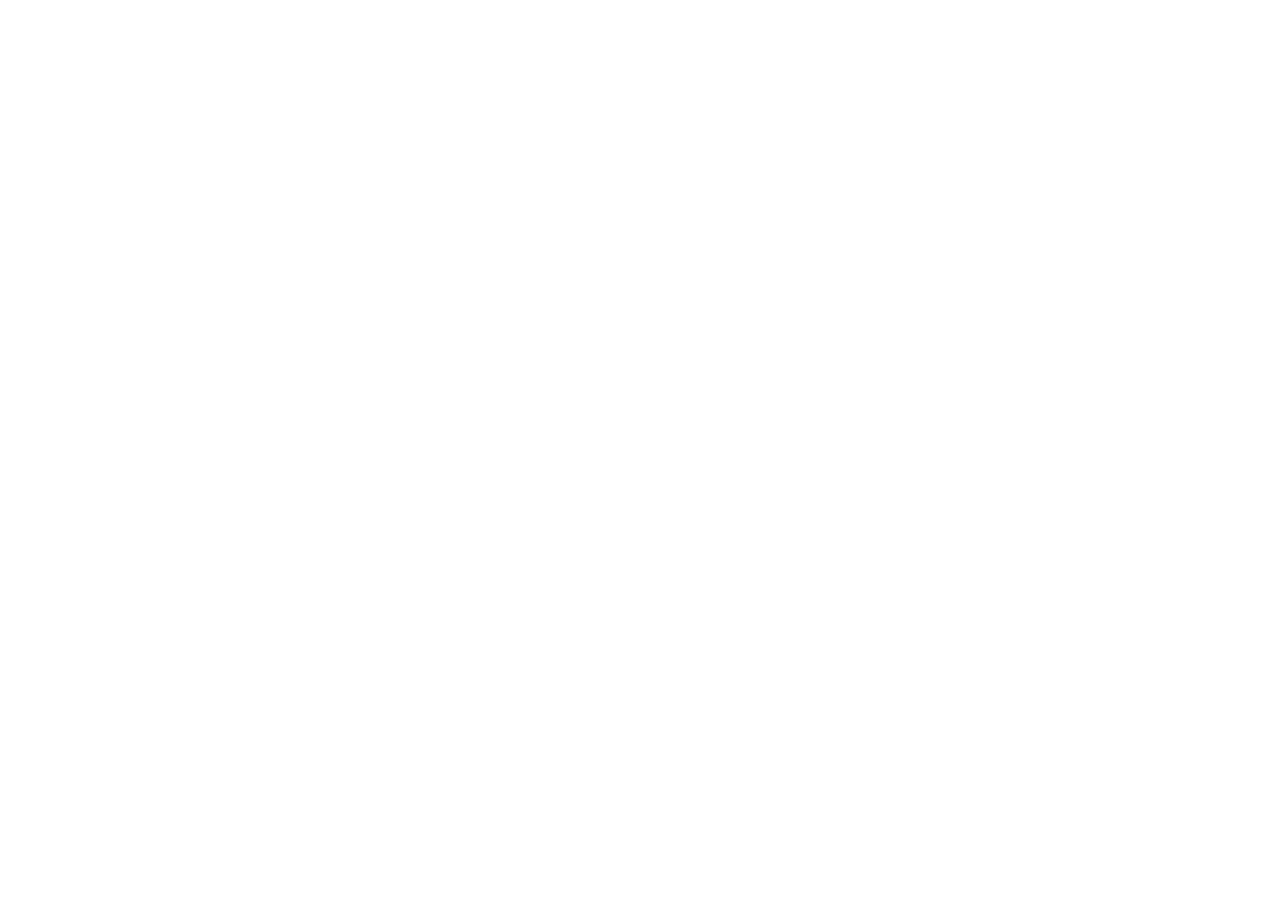
==== cv/index.html @ 723d85c2 "upds" ====
<!DOCTYPE html>
<html lang="en">
  <head>
    <meta charset="UTF-8" />
    <meta name="viewport" content="width=device-width, initial-scale=1.0" />
    <title>IhorN CV</title>
    <link rel="preconnect" href="https://fonts.googleapis.com" />
    <link rel="preconnect" href="https://fonts.gstatic.com" crossorigin />
    <link href="https://fonts.googleapis.com/css2?family=Inter:wght@400;700&display=swap" rel="stylesheet" />
    <script type="module" crossorigin src="/assets/index-0ff5503f.js"></script>
    <link rel="stylesheet" href="/assets/index-1cd0fbb5.css">
  </head>
  <body>
    <div id="root"></div>
    
  </body>
</html>
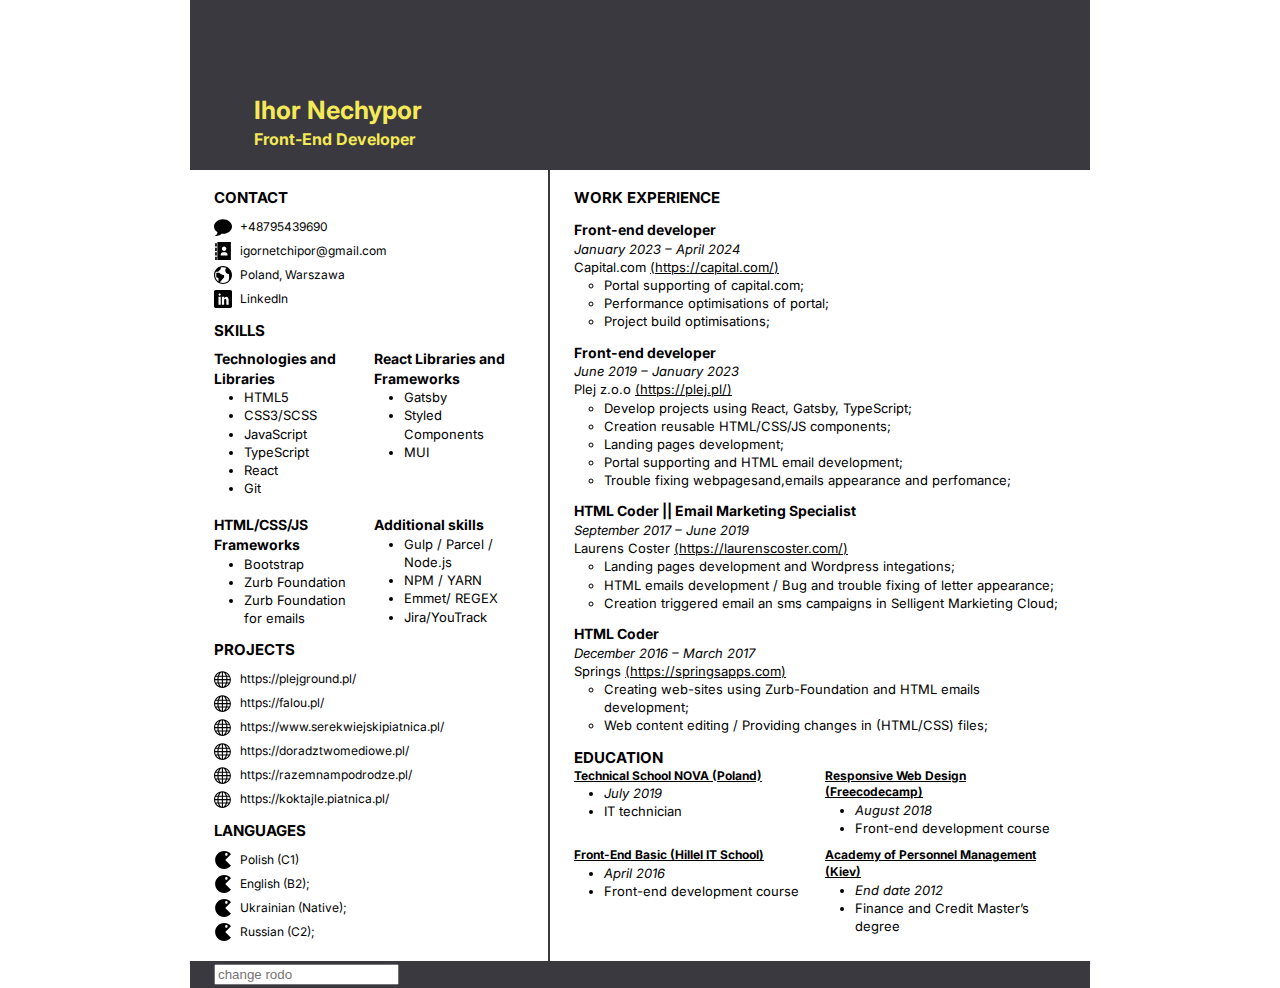
==== commit 94f5a4db: "upds" ====
--- a/cv/index.html
+++ b/cv/index.html
@@ -7,11 +7,10 @@
     <link rel="preconnect" href="https://fonts.googleapis.com" />
     <link rel="preconnect" href="https://fonts.gstatic.com" crossorigin />
     <link href="https://fonts.googleapis.com/css2?family=Inter:wght@400;700&display=swap" rel="stylesheet" />
-    <script type="module" crossorigin src="/assets/index-0ff5503f.js"></script>
-    <link rel="stylesheet" href="/assets/index-1cd0fbb5.css">
+    <script type="module" crossorigin src="assets/index-0ff5503f.js"></script>
+    <link rel="stylesheet" href="assets/index-1cd0fbb5.css" />
   </head>
   <body>
     <div id="root"></div>
-    
   </body>
 </html>
--- a/cv/assets/index-1cd0fbb5.css
+++ b/cv/assets/index-1cd0fbb5.css
@@ -0,0 +1 @@
+.rr--group{display:flex;width:100%;position:relative}.rr--box{display:flex;width:100%;flex-grow:1;-webkit-tap-highlight-color:rgba(0,0,0,0)}.rr--svg{display:flex;aspect-ratio:1;width:100%;flex-grow:1;overflow:clip;pointer-events:none}@supports not (overflow: clip){.rr--svg{overflow:auto}}.rr--box:focus,.rr--box:focus-visible,.rr-reset:focus-visible,.rr-reset:focus{outline:none;box-shadow:none}.rr--focus-reset{outline:6px double #0079ff}.rr--box:focus-visible .rr--svg{outline:6px double #0079ff;isolation:isolate}.rr--reset{position:absolute;width:1px;height:1px;padding:0;margin:-1px;overflow:hidden;clip:rect(0,0,0,0);white-space:nowrap;border:0;right:0;bottom:50%}[dir=rtl] .rr--reset{left:0;right:auto}.rr--dir-y .rr--reset{bottom:0;right:50%}.rr--disabled{opacity:.5;cursor:not-allowed}.rr--disabled .rr--svg{pointer-events:none}.rr--pointer .rr--box{cursor:pointer}.rr--dir-x{flex-direction:row}.rr--dir-y{flex-direction:column}.rr--space-sm .rr--svg{padding:8%}.rr--space-md .rr--svg{padding:12.5%}.rr--space-lg .rr--svg{padding:17.5%}.rr--dir-x.rr--gap-sm .rr--svg{margin:0 6.25%}.rr--dir-x.rr--gap-sm .rr--box:focus-visible:after{width:87.5%;left:6.25%}.rr--dir-x.rr--gap-md .rr--svg{margin:0 12.5%}.rr--dir-x.rr--gap-md .rr--box:focus-visible:after{width:75%;left:12.5%}.rr--dir-x.rr--gap-lg .rr--svg{margin:0 25%}.rr--dir-x.rr--gap-lg .rr--box:focus-visible:after{width:50%;left:25%}.rr--dir-y.rr--gap-sm .rr--svg{margin:6.25% 0}.rr--dir-y.rr--gap-md .rr--svg{margin:12.5% 0}.rr--dir-y.rr--gap-lg .rr--svg{margin:25% 0}.rr--rx-sm .rr--svg{border-radius:5%}.rr--rx-md .rr--svg{border-radius:15%}.rr--rx-lg .rr--svg{border-radius:20%}.rr--rx-full .rr--svg{border-radius:100%}.rr--has-stroke .rr--svg{stroke-linecap:round;stroke-linejoin:round}.rr--has-border .rr--svg{border-width:var(--rr--border-width);border-style:solid}.rr--on .rr--svg{fill:var(--rr--fill-on-color, none)}.rr--off .rr--svg{fill:var(--rr--fill-off-color, none)}.rr--has-stroke .rr--on .rr--svg{stroke:var(--rr--stroke-on-color, currentColor)}.rr--has-stroke .rr--off .rr--svg{stroke:var(--rr--stroke-off-color, currentColor)}.rr--on .rr--svg{background-color:var(--rr--box-on-color, none)}.rr--off .rr--svg{background-color:var(--rr--box-off-color, none)}.rr--has-border .rr--off .rr--svg{border-color:var(--rr--border-off-color, currentColor)}.rr--has-border .rr--on .rr--svg{border-color:var(--rr--border-on-color, currentColor)}.rr--fx-colors{--rr--easing: .2s cubic-bezier(.61, 1, .88, 1)}.rr--fx-colors .rr--svg{transition-duration:.2s;transition-timing-function:var(--rr--easing);transition-property:background-color,border-color,fill,stroke}.rr--fx-opacity .rr--off{opacity:.35;transition:opacity var(--rr--easing)}.rr--fx-opacity .rr--on{opacity:1}@media (hover: hover){.rr--fx-opacity .rr--box:hover{opacity:1}}@media (hover: hover){.rr--fx-zoom .rr--box{transition:transform var(--rr--easing);transform:scale(1)}.rr--fx-zoom .rr--box:hover{transform:scale(1.2)}@media (prefers-reduced-motion){.rr--fx-zoom .rr--box:hover{transform:scale(1)}}}@media (hover: hover){.rr--fx-position .rr--box{transition:transform var(--rr--easing);transform:translateY(0)}.rr--fx-position .rr--box:hover{transform:translateY(-15%)}@media (prefers-reduced-motion){.rr--fx-position .rr--box:hover{transform:translateY(0)}}}.rr--svg-stop-1{stop-color:var(--rr--fill-on-color, rgba(0, 0, 0, 0))}[dir=rtl] .rr--svg-stop-1,.rr--svg-stop-2{stop-color:var(--rr--fill-off-color, rgba(0, 0, 0, 0))}[dir=rtl] .rr--svg-stop-2{stop-color:var(--rr--fill-on-color, rgba(0, 0, 0, 0))}.rr--hf-svg-on{fill:var(--rr--fill-on-color, none)}.rr--hf-svg-off{fill:var(--rr--fill-off-color, none)}.rr--has-stroke .rr--hf-svg-on{stroke:var(--rr--stroke-on-color, currentColor)}.rr--has-stroke .rr--hf-svg-off{stroke:var(--rr--stroke-off-color, currentColor)}.rr--hf-svg-on .rr--svg,.rr--hf-svg-off .rr--svg{background-color:var(--rr--box-off-color, none)}.rr--has-border .rr--hf-svg-on .rr--svg{border-color:var(--rr--border-on-color, currentColor)}.rr--has-border .rr--hf-svg-off .rr--svg{border-color:var(--rr--border-off-color, currentColor)}.rr--dir-x .rr--hf-box-int .rr--svg{background:linear-gradient(to right,var(--rr--box-on-color, none) 50%,var(--rr--box-off-color, none) 50%)}[dir=rtl] .rr--dir-x .rr--hf-box-int .rr--svg{background:linear-gradient(to left,var(--rr--box-on-color, none) 50%,var(--rr--box-off-color, none) 50%)}.rr--dir-y .rr--hf-box-int .rr--svg{background:linear-gradient(to bottom,var(--rr--box-on-color, none) 50%,var(--rr--box-off-color, none) 50%)}.rr--hf-box-on .rr--svg{background-color:var(--rr--box-on-color, none)}.rr--hf-box-off .rr--svg{background-color:var(--rr--box-off-color, none)}.rr--hf-box-on .rr--svg,.rr--hf-box-off .rr--svg,.rr--hf-box-int .rr--svg{fill:var(--rr--fill-off-color, none)}.rr--has-stroke .rr--hf-box-on .rr--svg,.rr--has-stroke .rr--hf-box-off .rr--svg,.rr--has-stroke .rr--hf-box-int .rr--svg{stroke:var(--rr--stroke-off-color, currentColor)}.rr--has-border .rr--hf-box-on .rr--svg,.rr--has-border .rr--hf-box-int .rr--svg{border-color:var(--rr--border-on-color, currentColor)}.rr--has-border .rr--hf-box-off .rr--svg{border-color:var(--rr--border-off-color, currentColor)}
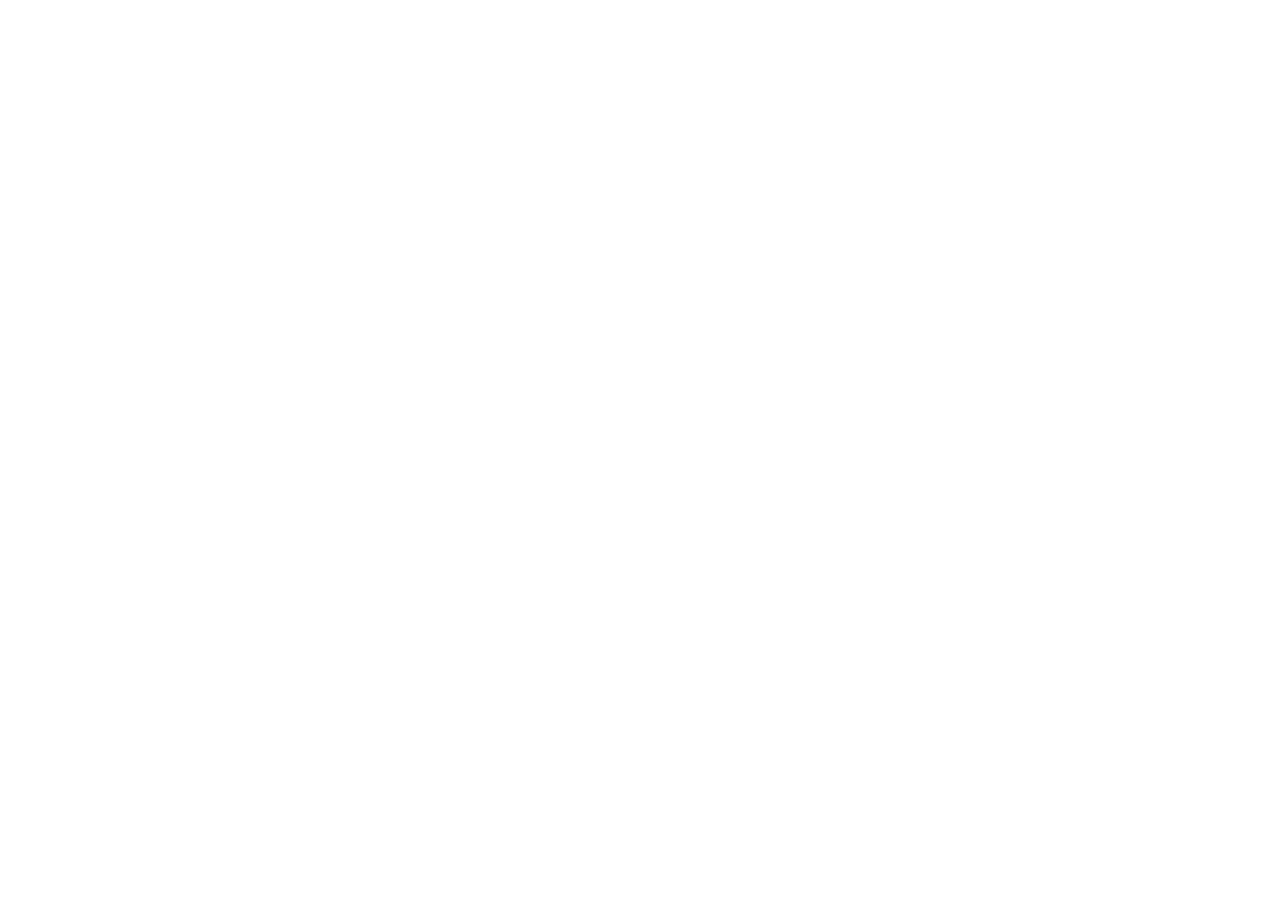
==== commit f7fdf7a2: "upds" ====
--- a/cv/index.html
+++ b/cv/index.html
@@ -7,7 +7,7 @@
     <link rel="preconnect" href="https://fonts.googleapis.com" />
     <link rel="preconnect" href="https://fonts.gstatic.com" crossorigin />
     <link href="https://fonts.googleapis.com/css2?family=Inter:wght@400;700&display=swap" rel="stylesheet" />
-    <script type="module" crossorigin src="assets/index-0ff5503f.js"></script>
+    <script type="module" crossorigin src="assets/index-316c2cd8.js"></script>
     <link rel="stylesheet" href="assets/index-1cd0fbb5.css" />
   </head>
   <body>
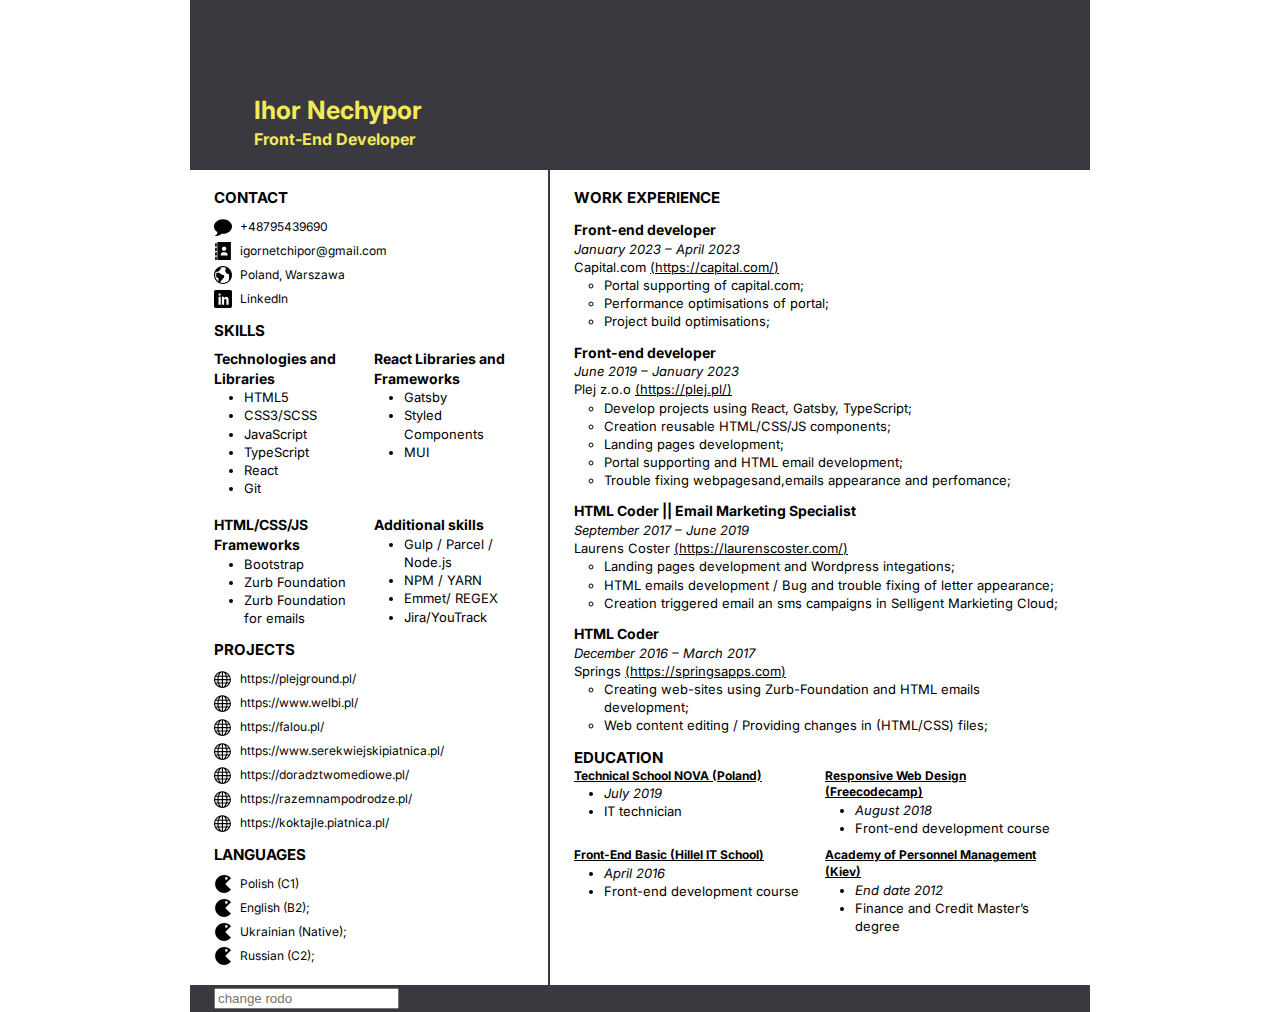
==== commit a392f012: "fix" ====
--- a/cv/index.html
+++ b/cv/index.html
@@ -7,7 +7,7 @@
     <link rel="preconnect" href="https://fonts.googleapis.com" />
     <link rel="preconnect" href="https://fonts.gstatic.com" crossorigin />
     <link href="https://fonts.googleapis.com/css2?family=Inter:wght@400;700&display=swap" rel="stylesheet" />
-    <script type="module" crossorigin src="assets/index-316c2cd8.js"></script>
+    <script type="module" crossorigin src="assets/index-5b33780f.js"></script>
     <link rel="stylesheet" href="assets/index-1cd0fbb5.css" />
   </head>
   <body>
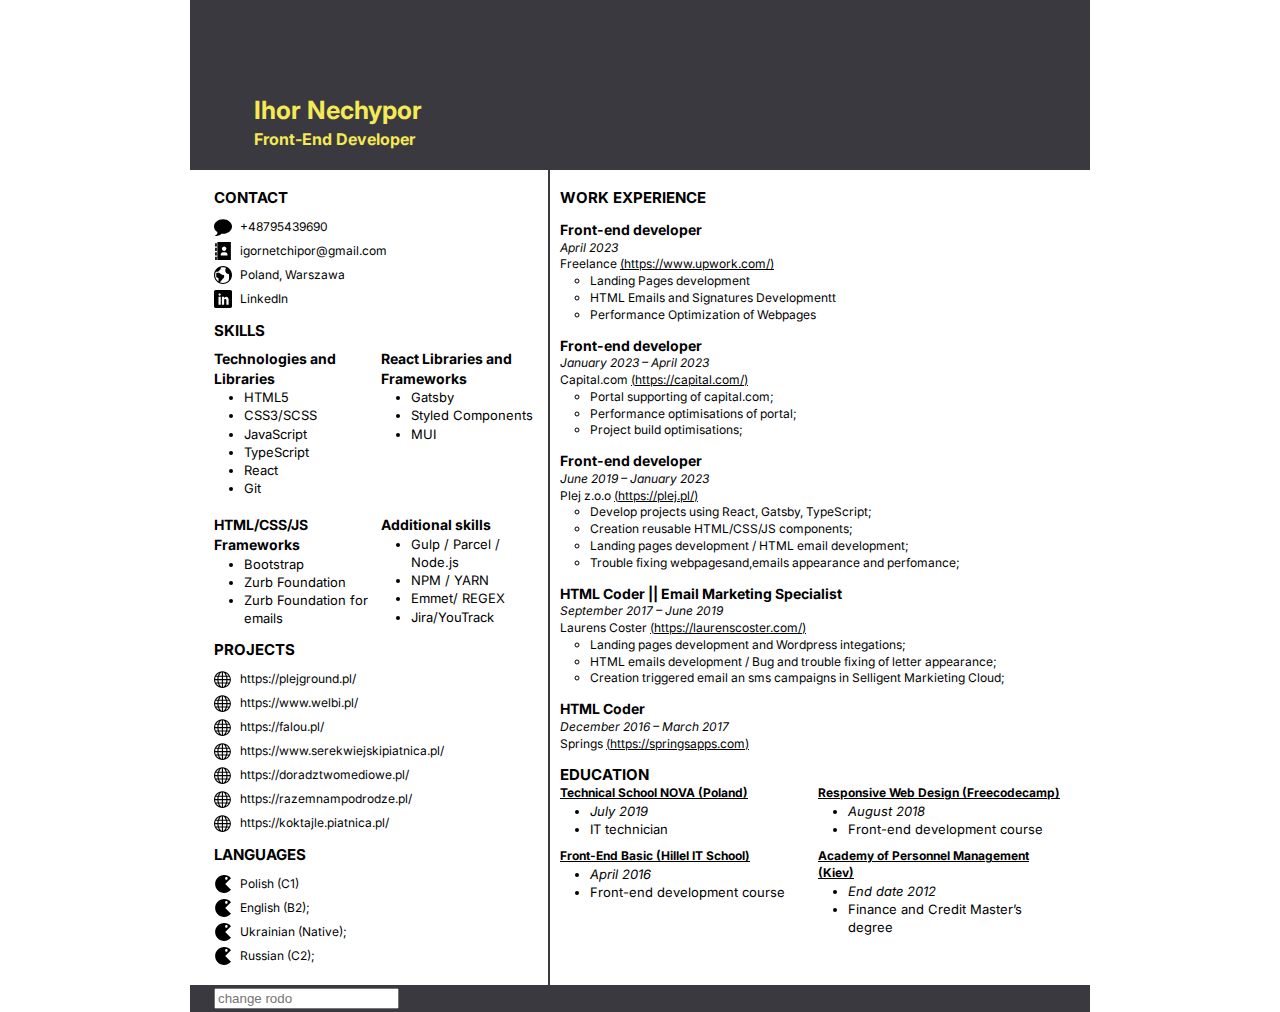
==== commit 2ad81ee5: "upds of postion" ====
--- a/cv/index.html
+++ b/cv/index.html
@@ -7,10 +7,11 @@
     <link rel="preconnect" href="https://fonts.googleapis.com" />
     <link rel="preconnect" href="https://fonts.gstatic.com" crossorigin />
     <link href="https://fonts.googleapis.com/css2?family=Inter:wght@400;700&display=swap" rel="stylesheet" />
-    <script type="module" crossorigin src="assets/index-5b33780f.js"></script>
-    <link rel="stylesheet" href="assets/index-1cd0fbb5.css" />
+    <script type="module" crossorigin src="assets/index-d07cec4d.js"></script>
+    <link rel="stylesheet" href="assets/index-1cd0fbb5.css">
   </head>
   <body>
     <div id="root"></div>
+
   </body>
 </html>
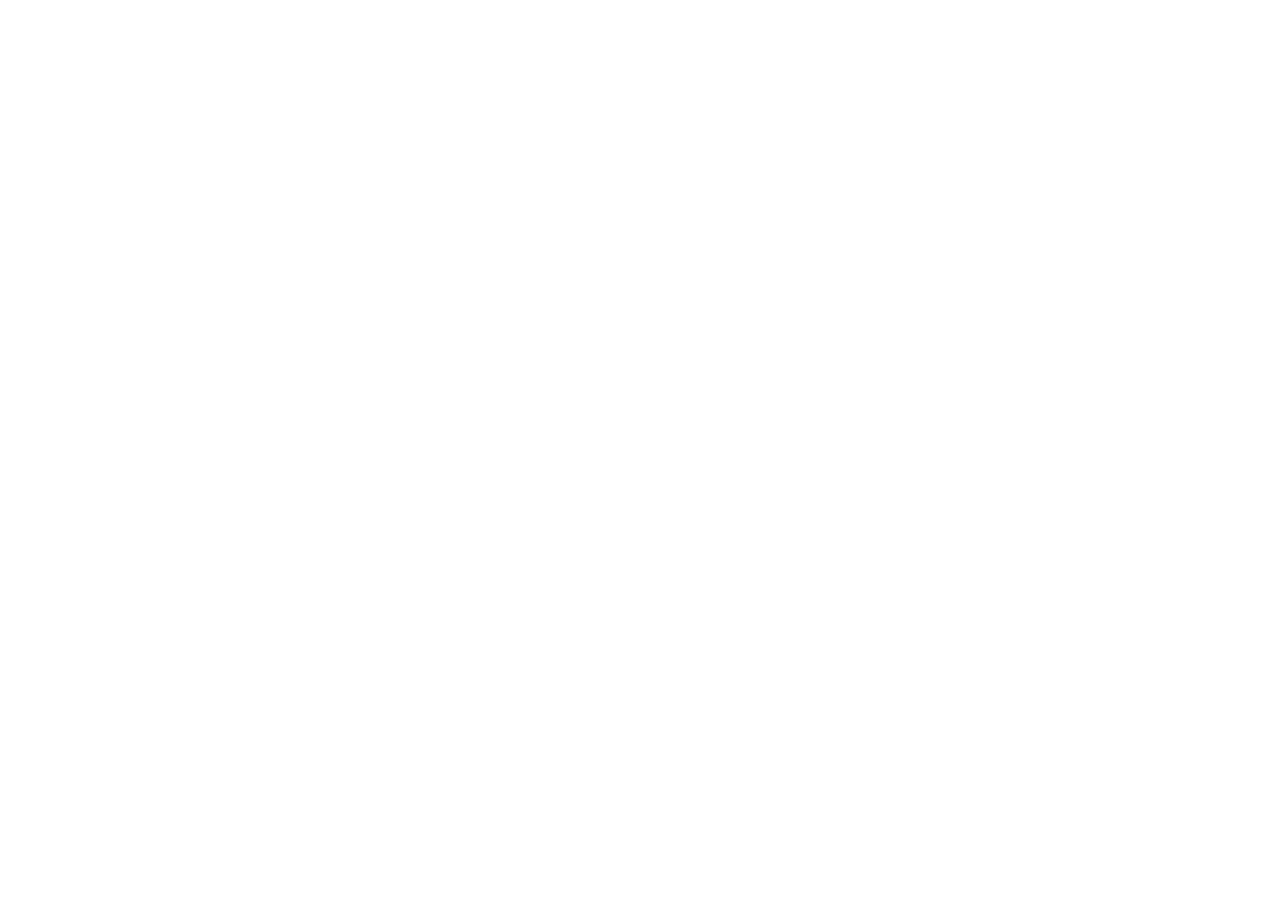
==== commit 77b8ad03: "uopds" ====
--- a/cv/index.html
+++ b/cv/index.html
@@ -7,11 +7,11 @@
     <link rel="preconnect" href="https://fonts.googleapis.com" />
     <link rel="preconnect" href="https://fonts.gstatic.com" crossorigin />
     <link href="https://fonts.googleapis.com/css2?family=Inter:wght@400;700&display=swap" rel="stylesheet" />
-    <script type="module" crossorigin src="assets/index-d07cec4d.js"></script>
-    <link rel="stylesheet" href="assets/index-1cd0fbb5.css">
+    <script type="module" crossorigin src="/assets/index-0657e373.js"></script>
+    <link rel="stylesheet" href="/assets/index-1cd0fbb5.css">
   </head>
   <body>
     <div id="root"></div>
-
+    
   </body>
 </html>
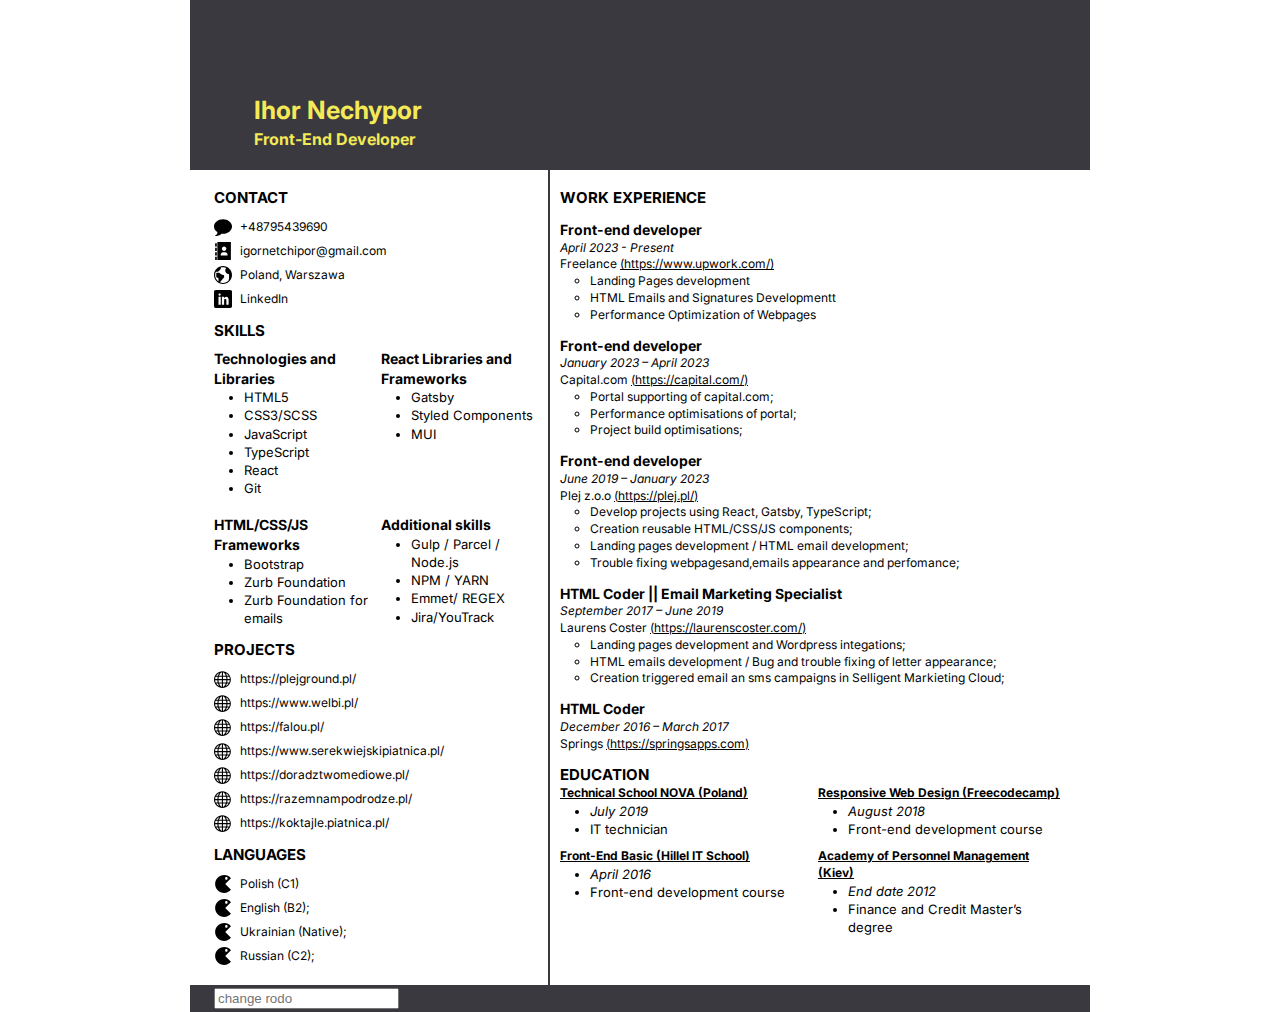
==== commit 9d17156e: "upds" ====
--- a/cv/index.html
+++ b/cv/index.html
@@ -7,11 +7,11 @@
     <link rel="preconnect" href="https://fonts.googleapis.com" />
     <link rel="preconnect" href="https://fonts.gstatic.com" crossorigin />
     <link href="https://fonts.googleapis.com/css2?family=Inter:wght@400;700&display=swap" rel="stylesheet" />
-    <script type="module" crossorigin src="/assets/index-0657e373.js"></script>
-    <link rel="stylesheet" href="/assets/index-1cd0fbb5.css">
+    <script type="module" crossorigin src="assets/index-0657e373.js"></script>
+    <link rel="stylesheet" href="assets/index-1cd0fbb5.css">
   </head>
   <body>
     <div id="root"></div>
-    
+
   </body>
 </html>
--- a/cv/assets/index-1cd0fbb5.css
+++ b/cv/assets/index-1cd0fbb5.css
@@ -0,0 +1 @@
+.rr--group{display:flex;width:100%;position:relative}.rr--box{display:flex;width:100%;flex-grow:1;-webkit-tap-highlight-color:rgba(0,0,0,0)}.rr--svg{display:flex;aspect-ratio:1;width:100%;flex-grow:1;overflow:clip;pointer-events:none}@supports not (overflow: clip){.rr--svg{overflow:auto}}.rr--box:focus,.rr--box:focus-visible,.rr-reset:focus-visible,.rr-reset:focus{outline:none;box-shadow:none}.rr--focus-reset{outline:6px double #0079ff}.rr--box:focus-visible .rr--svg{outline:6px double #0079ff;isolation:isolate}.rr--reset{position:absolute;width:1px;height:1px;padding:0;margin:-1px;overflow:hidden;clip:rect(0,0,0,0);white-space:nowrap;border:0;right:0;bottom:50%}[dir=rtl] .rr--reset{left:0;right:auto}.rr--dir-y .rr--reset{bottom:0;right:50%}.rr--disabled{opacity:.5;cursor:not-allowed}.rr--disabled .rr--svg{pointer-events:none}.rr--pointer .rr--box{cursor:pointer}.rr--dir-x{flex-direction:row}.rr--dir-y{flex-direction:column}.rr--space-sm .rr--svg{padding:8%}.rr--space-md .rr--svg{padding:12.5%}.rr--space-lg .rr--svg{padding:17.5%}.rr--dir-x.rr--gap-sm .rr--svg{margin:0 6.25%}.rr--dir-x.rr--gap-sm .rr--box:focus-visible:after{width:87.5%;left:6.25%}.rr--dir-x.rr--gap-md .rr--svg{margin:0 12.5%}.rr--dir-x.rr--gap-md .rr--box:focus-visible:after{width:75%;left:12.5%}.rr--dir-x.rr--gap-lg .rr--svg{margin:0 25%}.rr--dir-x.rr--gap-lg .rr--box:focus-visible:after{width:50%;left:25%}.rr--dir-y.rr--gap-sm .rr--svg{margin:6.25% 0}.rr--dir-y.rr--gap-md .rr--svg{margin:12.5% 0}.rr--dir-y.rr--gap-lg .rr--svg{margin:25% 0}.rr--rx-sm .rr--svg{border-radius:5%}.rr--rx-md .rr--svg{border-radius:15%}.rr--rx-lg .rr--svg{border-radius:20%}.rr--rx-full .rr--svg{border-radius:100%}.rr--has-stroke .rr--svg{stroke-linecap:round;stroke-linejoin:round}.rr--has-border .rr--svg{border-width:var(--rr--border-width);border-style:solid}.rr--on .rr--svg{fill:var(--rr--fill-on-color, none)}.rr--off .rr--svg{fill:var(--rr--fill-off-color, none)}.rr--has-stroke .rr--on .rr--svg{stroke:var(--rr--stroke-on-color, currentColor)}.rr--has-stroke .rr--off .rr--svg{stroke:var(--rr--stroke-off-color, currentColor)}.rr--on .rr--svg{background-color:var(--rr--box-on-color, none)}.rr--off .rr--svg{background-color:var(--rr--box-off-color, none)}.rr--has-border .rr--off .rr--svg{border-color:var(--rr--border-off-color, currentColor)}.rr--has-border .rr--on .rr--svg{border-color:var(--rr--border-on-color, currentColor)}.rr--fx-colors{--rr--easing: .2s cubic-bezier(.61, 1, .88, 1)}.rr--fx-colors .rr--svg{transition-duration:.2s;transition-timing-function:var(--rr--easing);transition-property:background-color,border-color,fill,stroke}.rr--fx-opacity .rr--off{opacity:.35;transition:opacity var(--rr--easing)}.rr--fx-opacity .rr--on{opacity:1}@media (hover: hover){.rr--fx-opacity .rr--box:hover{opacity:1}}@media (hover: hover){.rr--fx-zoom .rr--box{transition:transform var(--rr--easing);transform:scale(1)}.rr--fx-zoom .rr--box:hover{transform:scale(1.2)}@media (prefers-reduced-motion){.rr--fx-zoom .rr--box:hover{transform:scale(1)}}}@media (hover: hover){.rr--fx-position .rr--box{transition:transform var(--rr--easing);transform:translateY(0)}.rr--fx-position .rr--box:hover{transform:translateY(-15%)}@media (prefers-reduced-motion){.rr--fx-position .rr--box:hover{transform:translateY(0)}}}.rr--svg-stop-1{stop-color:var(--rr--fill-on-color, rgba(0, 0, 0, 0))}[dir=rtl] .rr--svg-stop-1,.rr--svg-stop-2{stop-color:var(--rr--fill-off-color, rgba(0, 0, 0, 0))}[dir=rtl] .rr--svg-stop-2{stop-color:var(--rr--fill-on-color, rgba(0, 0, 0, 0))}.rr--hf-svg-on{fill:var(--rr--fill-on-color, none)}.rr--hf-svg-off{fill:var(--rr--fill-off-color, none)}.rr--has-stroke .rr--hf-svg-on{stroke:var(--rr--stroke-on-color, currentColor)}.rr--has-stroke .rr--hf-svg-off{stroke:var(--rr--stroke-off-color, currentColor)}.rr--hf-svg-on .rr--svg,.rr--hf-svg-off .rr--svg{background-color:var(--rr--box-off-color, none)}.rr--has-border .rr--hf-svg-on .rr--svg{border-color:var(--rr--border-on-color, currentColor)}.rr--has-border .rr--hf-svg-off .rr--svg{border-color:var(--rr--border-off-color, currentColor)}.rr--dir-x .rr--hf-box-int .rr--svg{background:linear-gradient(to right,var(--rr--box-on-color, none) 50%,var(--rr--box-off-color, none) 50%)}[dir=rtl] .rr--dir-x .rr--hf-box-int .rr--svg{background:linear-gradient(to left,var(--rr--box-on-color, none) 50%,var(--rr--box-off-color, none) 50%)}.rr--dir-y .rr--hf-box-int .rr--svg{background:linear-gradient(to bottom,var(--rr--box-on-color, none) 50%,var(--rr--box-off-color, none) 50%)}.rr--hf-box-on .rr--svg{background-color:var(--rr--box-on-color, none)}.rr--hf-box-off .rr--svg{background-color:var(--rr--box-off-color, none)}.rr--hf-box-on .rr--svg,.rr--hf-box-off .rr--svg,.rr--hf-box-int .rr--svg{fill:var(--rr--fill-off-color, none)}.rr--has-stroke .rr--hf-box-on .rr--svg,.rr--has-stroke .rr--hf-box-off .rr--svg,.rr--has-stroke .rr--hf-box-int .rr--svg{stroke:var(--rr--stroke-off-color, currentColor)}.rr--has-border .rr--hf-box-on .rr--svg,.rr--has-border .rr--hf-box-int .rr--svg{border-color:var(--rr--border-on-color, currentColor)}.rr--has-border .rr--hf-box-off .rr--svg{border-color:var(--rr--border-off-color, currentColor)}
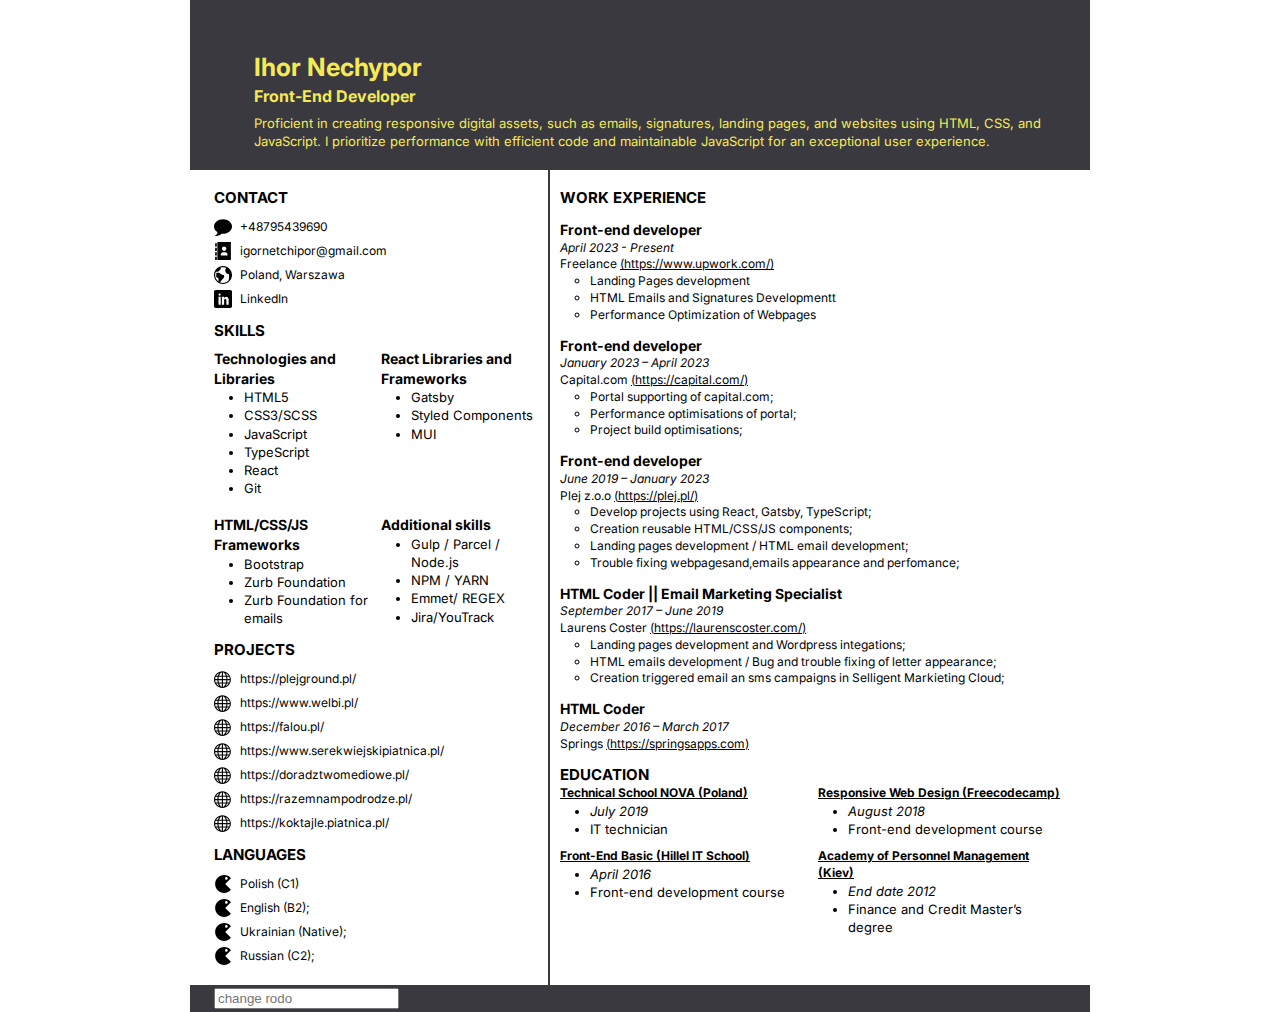
==== commit 5a62f434: "upds" ====
--- a/cv/index.html
+++ b/cv/index.html
@@ -7,7 +7,7 @@
     <link rel="preconnect" href="https://fonts.googleapis.com" />
     <link rel="preconnect" href="https://fonts.gstatic.com" crossorigin />
     <link href="https://fonts.googleapis.com/css2?family=Inter:wght@400;700&display=swap" rel="stylesheet" />
-    <script type="module" crossorigin src="assets/index-0657e373.js"></script>
+    <script type="module" crossorigin src="assets/index-4e210d62.js"></script>
     <link rel="stylesheet" href="assets/index-1cd0fbb5.css">
   </head>
   <body>
